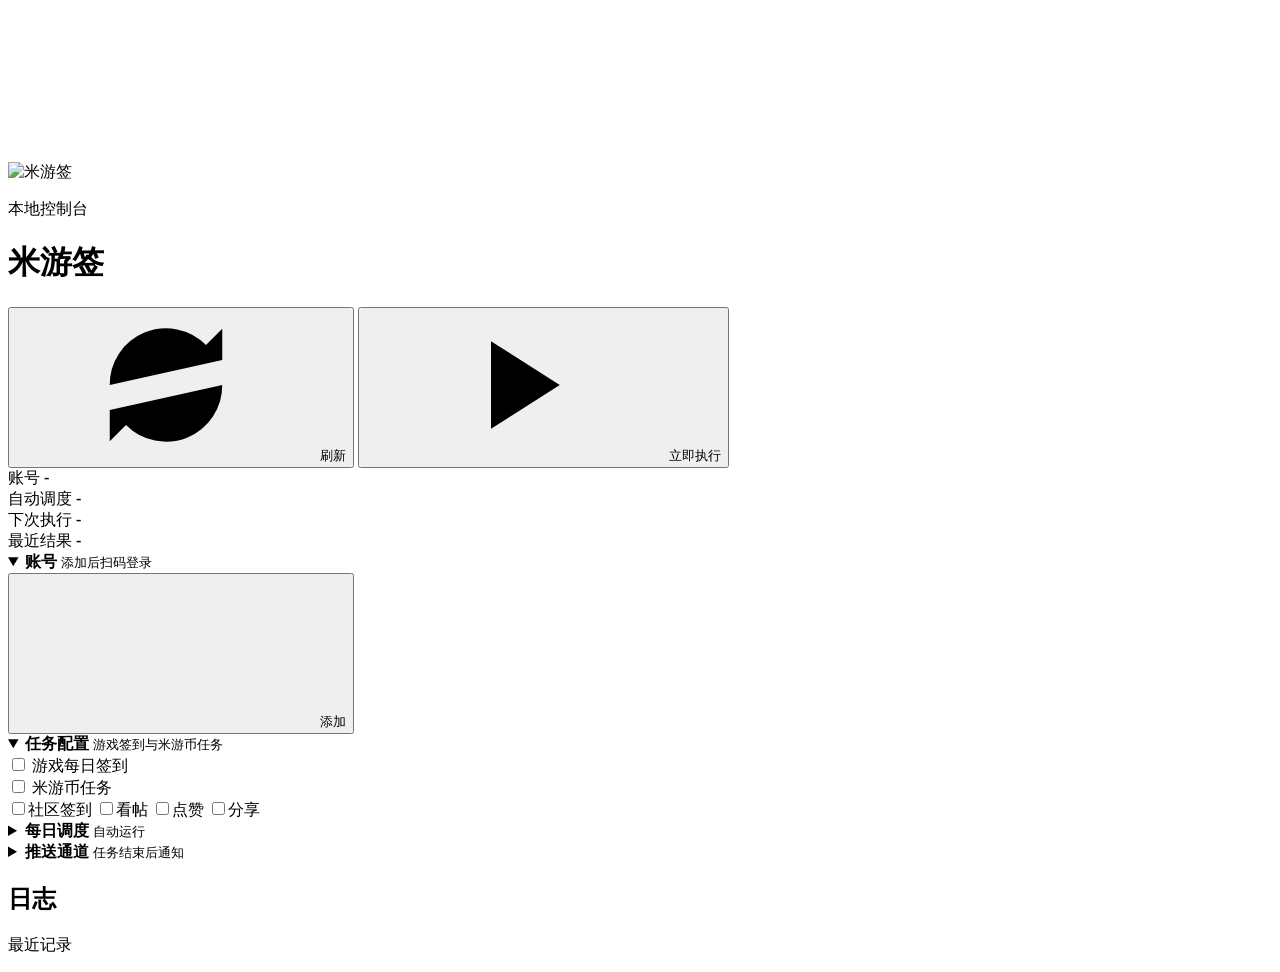
==== miyouqian/webui/index.html @ 05e3c48b "首次项目提交，更新项目相关文档 Co-authored-by: Copilot <copilot@github.com>" ====
<!doctype html>
<html lang="zh-CN">
  <head>
    <meta charset="utf-8" />
    <meta name="viewport" content="width=device-width, initial-scale=1" />
    <title>米游签</title>
    <link rel="icon" href="/assets/myq_logo_clip.png" />
    <link rel="stylesheet" href="/app.css" />
  </head>
  <body>
    <svg aria-hidden="true" class="icon-sprite">
      <symbol id="i-play" viewBox="0 0 24 24">
        <path d="M8 5v14l11-7z"></path>
      </symbol>
      <symbol id="i-save" viewBox="0 0 24 24">
        <path d="M19 21H5a2 2 0 0 1-2-2V5a2 2 0 0 1 2-2h11l5 5v11a2 2 0 0 1-2 2Z"></path>
        <path d="M17 21v-8H7v8M7 3v5h8"></path>
      </symbol>
      <symbol id="i-refresh" viewBox="0 0 24 24">
        <path d="M21 12a9 9 0 0 1-15.4 6.4L3 16"></path>
        <path d="M3 21v-5h5M3 12A9 9 0 0 1 18.4 5.6L21 8"></path>
        <path d="M21 3v5h-5"></path>
      </symbol>
      <symbol id="i-plus" viewBox="0 0 24 24">
        <path d="M12 5v14M5 12h14"></path>
      </symbol>
      <symbol id="i-trash" viewBox="0 0 24 24">
        <path d="M3 6h18M8 6V4h8v2M6 6l1 15h10l1-15"></path>
      </symbol>
      <symbol id="i-qr" viewBox="0 0 24 24">
        <path d="M4 4h6v6H4zM14 4h6v6h-6zM4 14h6v6H4z"></path>
        <path d="M14 14h2v2h-2zM18 14h2v4h-2zM14 18h4v2h-4z"></path>
      </symbol>
      <symbol id="i-edit" viewBox="0 0 24 24">
        <path d="M12 20h9"></path>
        <path d="M16.5 3.5a2.1 2.1 0 0 1 3 3L7 19l-4 1 1-4Z"></path>
      </symbol>
      <symbol id="i-x" viewBox="0 0 24 24">
        <path d="M18 6 6 18M6 6l12 12"></path>
      </symbol>
    </svg>

    <main class="shell">
      <header class="topbar">
        <div class="brand">
          <span class="brand-mark">
            <img src="/assets/myq_logo_clip.png" alt="米游签" />
          </span>
          <div class="brand-copy">
            <p class="eyebrow">本地控制台</p>
            <h1>米游签</h1>
          </div>
        </div>
        <div class="actions">
          <button class="ghost" id="refreshBtn" type="button" title="刷新">
            <svg><use href="#i-refresh"></use></svg>
            <span>刷新</span>
          </button>
          <button class="primary" id="runBtn" type="button" title="立即执行">
            <svg><use href="#i-play"></use></svg>
            <span>立即执行</span>
          </button>
        </div>
      </header>

      <section class="status-grid" aria-label="运行状态">
        <div class="metric">
          <span>账号</span>
          <strong id="accountMetric">-</strong>
        </div>
        <div class="metric">
          <span>自动调度</span>
          <strong id="scheduleMetric">-</strong>
        </div>
        <div class="metric">
          <span>下次执行</span>
          <strong id="nextRun">-</strong>
        </div>
        <div class="metric">
          <span>最近结果</span>
          <strong id="lastResult">-</strong>
        </div>
      </section>

      <section class="app-layout">
        <div class="config-column">
          <details class="panel" open>
            <summary>
              <span>
                <strong>账号</strong>
                <small>添加后扫码登录</small>
              </span>
              <span class="disclosure" aria-hidden="true"></span>
            </summary>
            <div class="section-toolbar">
              <button class="ghost" id="addAccountBtn" type="button" title="添加账号">
                <svg><use href="#i-plus"></use></svg>
                <span>添加</span>
              </button>
            </div>
            <div id="accounts"></div>
          </details>

          <details class="panel" open>
            <summary>
              <span>
                <strong>任务配置</strong>
                <small>游戏签到与米游币任务</small>
              </span>
              <span class="disclosure" aria-hidden="true"></span>
            </summary>
            <div class="task-group" id="gameTaskGroup">
              <label class="check-row task-switch">
                <input id="gameCheckin" type="checkbox" data-autosave />
                <span>游戏每日签到</span>
              </label>
              <div class="chips" id="gameChips"></div>
            </div>
            <div class="task-group" id="bbsTaskGroup">
              <label class="check-row task-switch">
                <input id="bbsTasks" type="checkbox" data-autosave />
                <span>米游币任务</span>
              </label>
              <div class="form-grid two compact" id="bbsTaskOptions">
                <label class="check-row"><input id="bbsCheckin" type="checkbox" data-autosave /><span>社区签到</span></label>
                <label class="check-row"><input id="bbsRead" type="checkbox" data-autosave /><span>看帖</span></label>
                <label class="check-row"><input id="bbsLike" type="checkbox" data-autosave /><span>点赞</span></label>
                <label class="check-row"><input id="bbsShare" type="checkbox" data-autosave /><span>分享</span></label>
              </div>
            </div>
          </details>

          <details class="panel">
            <summary>
              <span>
                <strong>每日调度</strong>
                <small>自动运行</small>
              </span>
              <span class="disclosure" aria-hidden="true"></span>
            </summary>
            <label class="check-row">
              <input id="scheduleEnable" type="checkbox" data-autosave />
              <span>启用每日自动执行</span>
            </label>
            <div class="form-grid two">
              <label>
                <span>执行时间</span>
                <input id="scheduleTime" type="time" data-autosave />
              </label>
              <label>
                <span>随机波动分钟</span>
                <input id="scheduleJitter" type="number" min="0" max="720" step="1" data-autosave />
              </label>
            </div>
            <label class="check-row">
              <input id="runOnStart" type="checkbox" data-autosave />
              <span>启动后执行一次</span>
            </label>
          </details>

          <details class="panel">
            <summary>
              <span>
                <strong>推送通道</strong>
                <small>任务结束后通知</small>
              </span>
              <span class="disclosure" aria-hidden="true"></span>
            </summary>
            <label class="check-row">
              <input id="pushErrorOnly" type="checkbox" data-autosave />
              <span>仅失败时推送</span>
            </label>
            <div class="push-channel-list" id="pushChannels"></div>
          </details>

        </div>

        <aside class="side-column">
          <article class="panel log-panel">
            <div class="panel-head">
              <div>
                <h2>日志</h2>
                <p>最近记录</p>
              </div>
            </div>
            <pre id="logs" class="logs"></pre>
          </article>
        </aside>
      </section>
    </main>

    <div class="toast" id="toast" role="status" aria-live="polite"></div>
    <script src="/app.js"></script>
  </body>
</html>
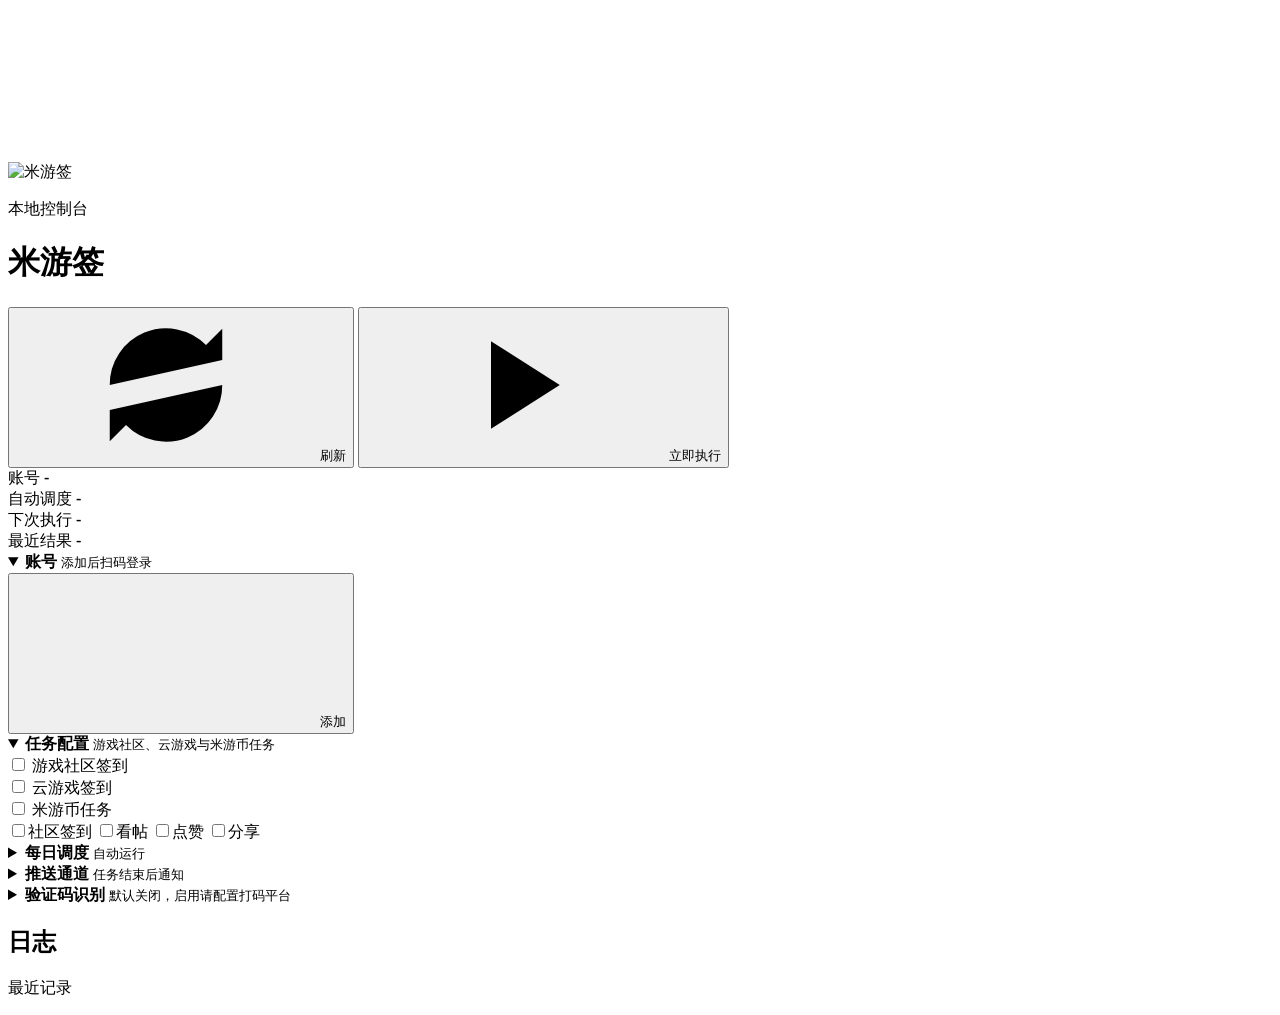
==== commit e8b781ff: "新增云游戏签到！！！" ====
--- a/miyouqian/webui/index.html
+++ b/miyouqian/webui/index.html
@@ -31,6 +31,9 @@
         <path d="M4 4h6v6H4zM14 4h6v6h-6zM4 14h6v6H4z"></path>
         <path d="M14 14h2v2h-2zM18 14h2v4h-2zM14 18h4v2h-4z"></path>
       </symbol>
+      <symbol id="i-cloud" viewBox="0 0 24 24">
+        <path d="M17.5 19H8a5 5 0 1 1 1.1-9.9A6.5 6.5 0 0 1 21 12.8 3.6 3.6 0 0 1 17.5 19Z"></path>
+      </symbol>
       <symbol id="i-edit" viewBox="0 0 24 24">
         <path d="M12 20h9"></path>
         <path d="M16.5 3.5a2.1 2.1 0 0 1 3 3L7 19l-4 1 1-4Z"></path>
@@ -105,16 +108,23 @@
             <summary>
               <span>
                 <strong>任务配置</strong>
-                <small>游戏签到与米游币任务</small>
+                <small>游戏社区、云游戏与米游币任务</small>
               </span>
               <span class="disclosure" aria-hidden="true"></span>
             </summary>
             <div class="task-group" id="gameTaskGroup">
               <label class="check-row task-switch">
                 <input id="gameCheckin" type="checkbox" data-autosave />
-                <span>游戏每日签到</span>
+                <span>游戏社区签到</span>
               </label>
               <div class="chips" id="gameChips"></div>
+            </div>
+            <div class="task-group" id="cloudGameTaskGroup">
+              <label class="check-row task-switch">
+                <input id="cloudGameCheckin" type="checkbox" data-autosave />
+                <span>云游戏签到</span>
+              </label>
+              <div class="chips" id="cloudGameChips"></div>
             </div>
             <div class="task-group" id="bbsTaskGroup">
               <label class="check-row task-switch">
@@ -173,6 +183,23 @@
             <div class="push-channel-list" id="pushChannels"></div>
           </details>
 
+          <details class="panel">
+            <summary>
+              <span>
+                <strong>验证码识别</strong>
+                <small>默认关闭，启用请配置打码平台</small>
+              </span>
+              <span class="disclosure" aria-hidden="true"></span>
+            </summary>
+            <div class="form-grid compact">
+              <label>
+                <span>重试次数</span>
+                <input id="captchaMaxRetries" type="number" min="1" max="10" step="1" data-autosave />
+              </label>
+            </div>
+            <div class="push-channel-list" id="captchaChannels"></div>
+          </details>
+
         </div>
 
         <aside class="side-column">
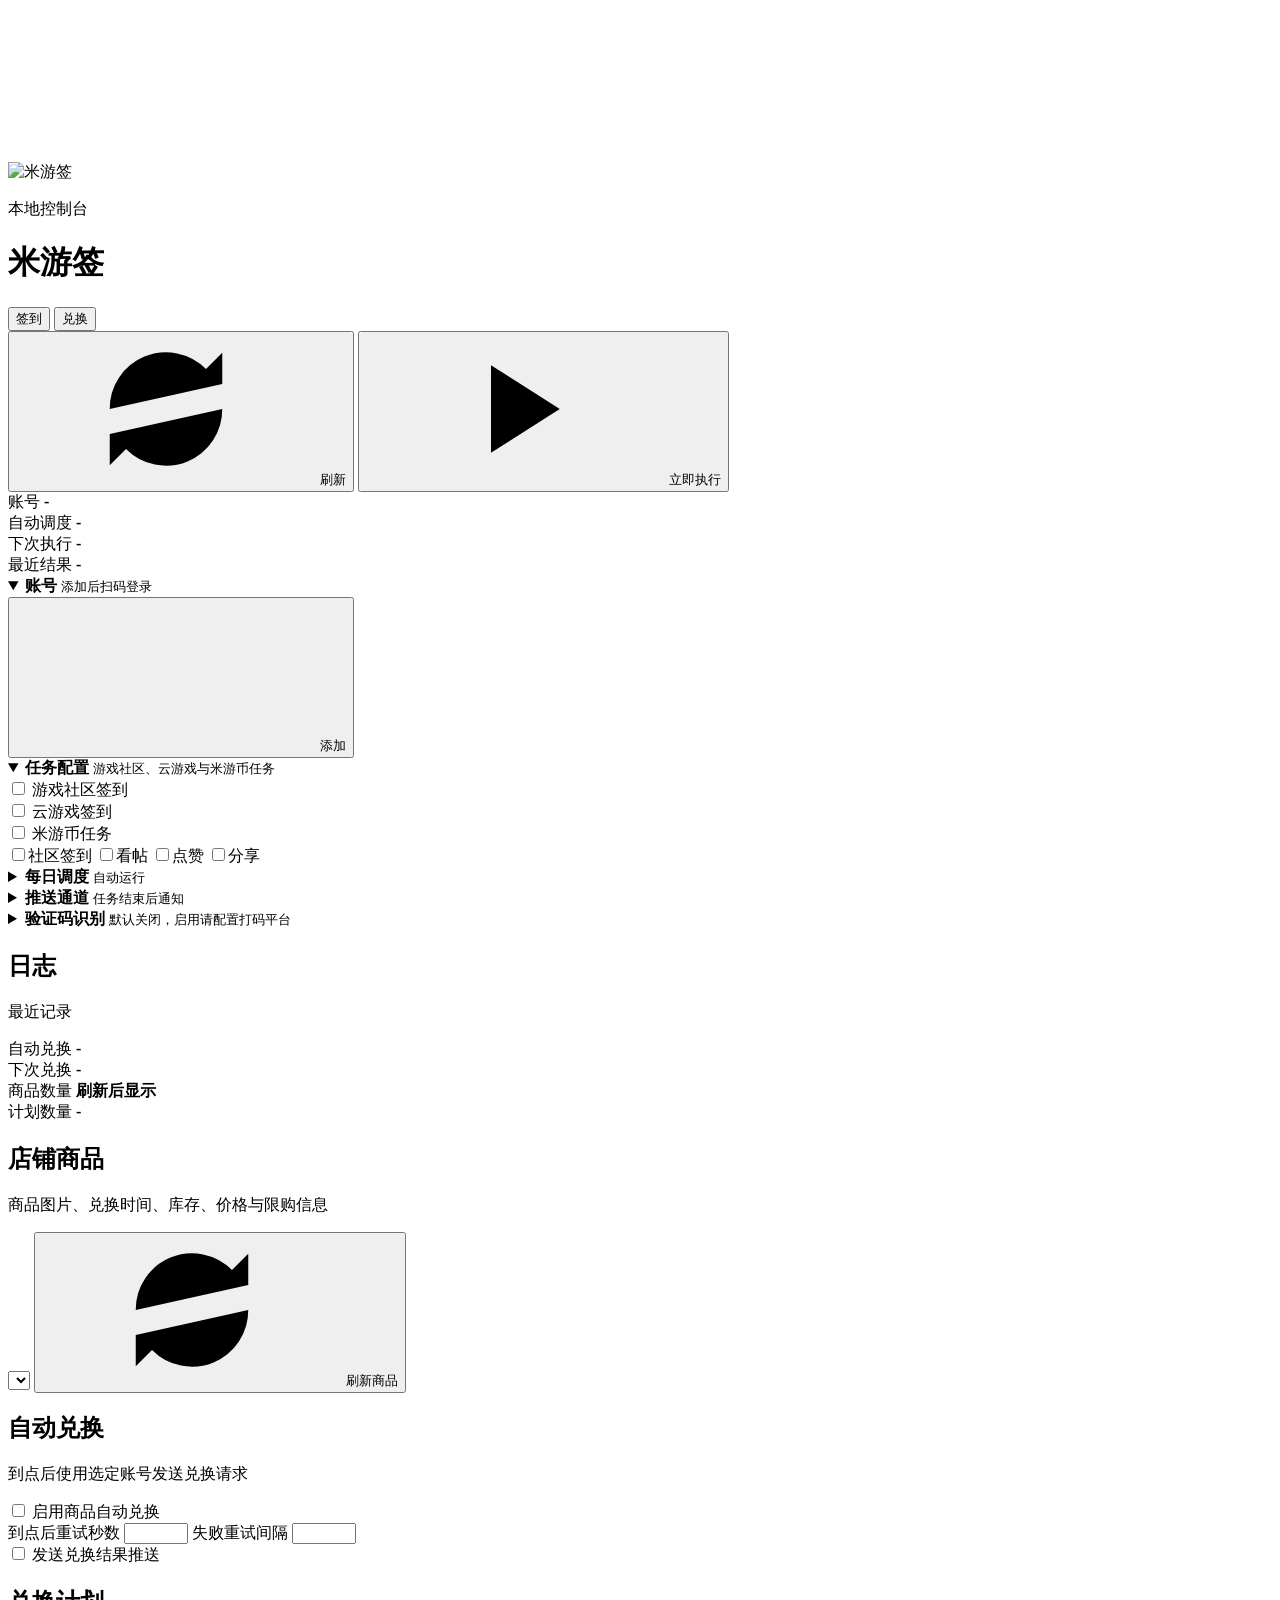
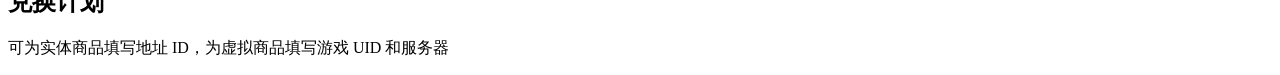
==== commit 6bd781a8: "新增商品兑换结果推送功能，更新相关配置和模板" ====
--- a/miyouqian/webui/index.html
+++ b/miyouqian/webui/index.html
@@ -54,7 +54,11 @@
             <h1>米游签</h1>
           </div>
         </div>
-        <div class="actions">
+        <div class="view-switch" role="tablist" aria-label="界面切换">
+          <button class="ghost is-active" data-view="dashboard" type="button" title="签到控制台">签到</button>
+          <button class="ghost" data-view="shop" type="button" title="店铺商品兑换">兑换</button>
+        </div>
+        <div class="actions" data-view-actions="dashboard">
           <button class="ghost" id="refreshBtn" type="button" title="刷新">
             <svg><use href="#i-refresh"></use></svg>
             <span>刷新</span>
@@ -66,26 +70,27 @@
         </div>
       </header>
 
-      <section class="status-grid" aria-label="运行状态">
-        <div class="metric">
-          <span>账号</span>
-          <strong id="accountMetric">-</strong>
-        </div>
-        <div class="metric">
-          <span>自动调度</span>
-          <strong id="scheduleMetric">-</strong>
-        </div>
-        <div class="metric">
-          <span>下次执行</span>
-          <strong id="nextRun">-</strong>
-        </div>
-        <div class="metric">
-          <span>最近结果</span>
-          <strong id="lastResult">-</strong>
-        </div>
-      </section>
-
-      <section class="app-layout">
+      <section class="view-panel" data-view-panel="dashboard">
+        <section class="status-grid" aria-label="运行状态">
+          <div class="metric">
+            <span>账号</span>
+            <strong id="accountMetric">-</strong>
+          </div>
+          <div class="metric">
+            <span>自动调度</span>
+            <strong id="scheduleMetric">-</strong>
+          </div>
+          <div class="metric">
+            <span>下次执行</span>
+            <strong id="nextRun">-</strong>
+          </div>
+          <div class="metric">
+            <span>最近结果</span>
+            <strong id="lastResult">-</strong>
+          </div>
+        </section>
+
+        <section class="app-layout">
         <div class="config-column">
           <details class="panel" open>
             <summary>
@@ -214,6 +219,88 @@
           </article>
         </aside>
       </section>
+      </section>
+
+      <section class="view-panel is-hidden" data-view-panel="shop">
+        <section class="status-grid shop-status" aria-label="商品兑换状态">
+          <div class="metric">
+            <span>自动兑换</span>
+            <strong id="shopScheduleMetric">-</strong>
+          </div>
+          <div class="metric">
+            <span>下次兑换</span>
+            <strong id="shopNextRun">-</strong>
+          </div>
+          <div class="metric">
+            <span>商品数量</span>
+            <strong id="shopGoodsMetric">刷新后显示</strong>
+          </div>
+          <div class="metric">
+            <span>计划数量</span>
+            <strong id="shopPlansMetric">-</strong>
+          </div>
+        </section>
+
+        <section class="shop-layout">
+          <div class="shop-main">
+            <article class="panel">
+              <div class="panel-head shop-head">
+                <div>
+                  <h2>店铺商品</h2>
+                  <p>商品图片、兑换时间、库存、价格与限购信息</p>
+                </div>
+                <div class="shop-tools">
+                  <select id="shopGameFilter" aria-label="商品分区"></select>
+                  <button class="ghost" id="shopRefreshBtn" type="button" title="刷新商品">
+                    <svg><use href="#i-refresh"></use></svg>
+                    <span>刷新商品</span>
+                  </button>
+                </div>
+              </div>
+              <div id="shopGoods" class="shop-goods"></div>
+            </article>
+          </div>
+
+          <aside class="shop-side">
+            <article class="panel">
+              <div class="panel-head">
+                <div>
+                  <h2>自动兑换</h2>
+                  <p>到点后使用选定账号发送兑换请求</p>
+                </div>
+              </div>
+              <label class="check-row">
+                <input id="shopEnable" type="checkbox" data-autosave />
+                <span>启用商品自动兑换</span>
+              </label>
+              <div class="form-grid two compact">
+                <label>
+                  <span>到点后重试秒数</span>
+                  <input id="shopRetrySeconds" type="number" min="0" max="30" step="0.5" data-autosave />
+                </label>
+                <label>
+                  <span>失败重试间隔</span>
+                  <input id="shopRetryInterval" type="number" min="0.05" max="5" step="0.05" data-autosave />
+                </label>
+              </div>
+              <label class="check-row">
+                <input id="shopPush" type="checkbox" data-autosave />
+                <span>发送兑换结果推送</span>
+              </label>
+            </article>
+
+            <article class="panel">
+              <div class="panel-head">
+                <div>
+                  <h2>兑换计划</h2>
+                  <p>可为实体商品填写地址 ID，为虚拟商品填写游戏 UID 和服务器</p>
+                </div>
+              </div>
+              <div id="shopPlans" class="shop-plans"></div>
+            </article>
+          </aside>
+        </section>
+      </section>
     </main>
 
     <div class="toast" id="toast" role="status" aria-live="polite"></div>
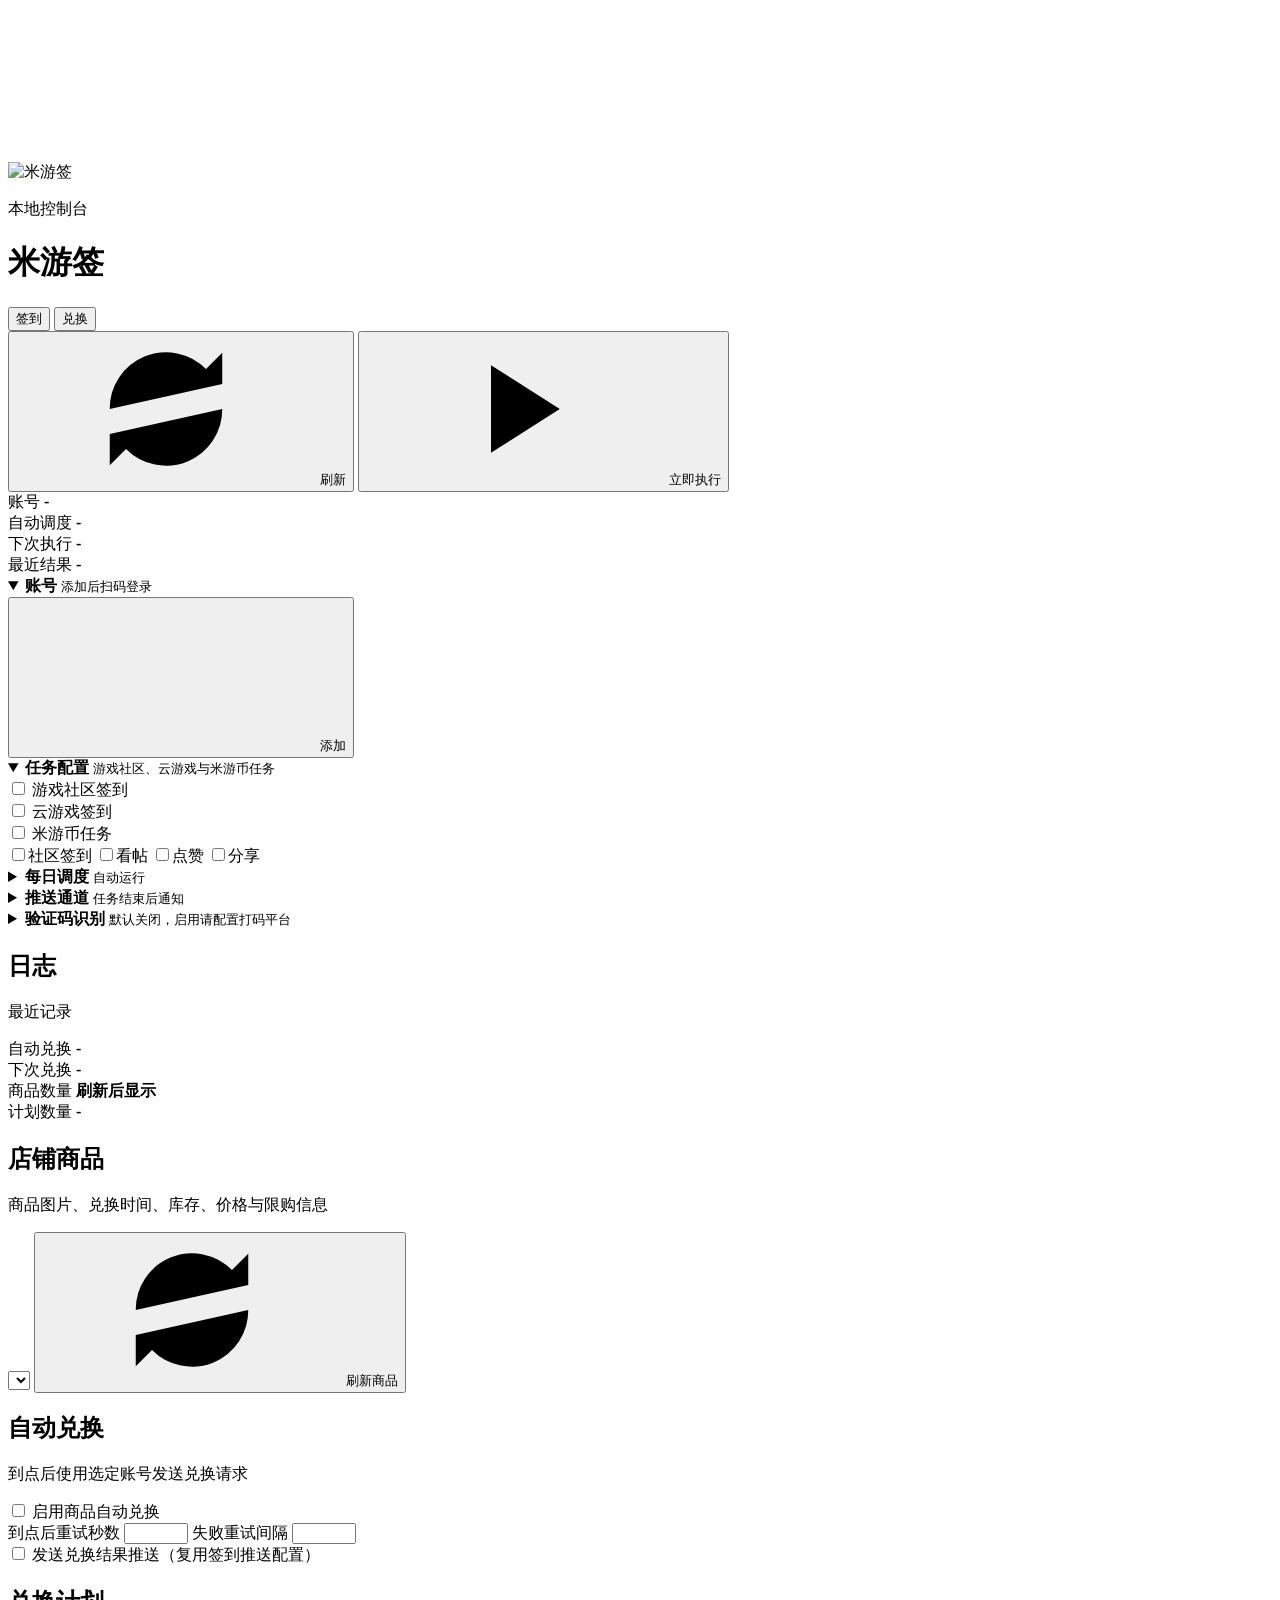
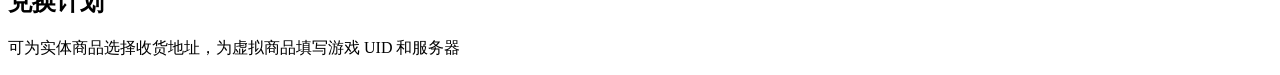
==== commit 62aa8773: "新增收货地址选择，修复推送bug" ====
--- a/miyouqian/webui/index.html
+++ b/miyouqian/webui/index.html
@@ -13,7 +13,9 @@
         <path d="M8 5v14l11-7z"></path>
       </symbol>
       <symbol id="i-save" viewBox="0 0 24 24">
-        <path d="M19 21H5a2 2 0 0 1-2-2V5a2 2 0 0 1 2-2h11l5 5v11a2 2 0 0 1-2 2Z"></path>
+        <path
+          d="M19 21H5a2 2 0 0 1-2-2V5a2 2 0 0 1 2-2h11l5 5v11a2 2 0 0 1-2 2Z"
+        ></path>
         <path d="M17 21v-8H7v8M7 3v5h8"></path>
       </symbol>
       <symbol id="i-refresh" viewBox="0 0 24 24">
@@ -32,7 +34,9 @@
         <path d="M14 14h2v2h-2zM18 14h2v4h-2zM14 18h4v2h-4z"></path>
       </symbol>
       <symbol id="i-cloud" viewBox="0 0 24 24">
-        <path d="M17.5 19H8a5 5 0 1 1 1.1-9.9A6.5 6.5 0 0 1 21 12.8 3.6 3.6 0 0 1 17.5 19Z"></path>
+        <path
+          d="M17.5 19H8a5 5 0 1 1 1.1-9.9A6.5 6.5 0 0 1 21 12.8 3.6 3.6 0 0 1 17.5 19Z"
+        ></path>
       </symbol>
       <symbol id="i-edit" viewBox="0 0 24 24">
         <path d="M12 20h9"></path>
@@ -55,8 +59,22 @@
           </div>
         </div>
         <div class="view-switch" role="tablist" aria-label="界面切换">
-          <button class="ghost is-active" data-view="dashboard" type="button" title="签到控制台">签到</button>
-          <button class="ghost" data-view="shop" type="button" title="店铺商品兑换">兑换</button>
+          <button
+            class="ghost is-active"
+            data-view="dashboard"
+            type="button"
+            title="签到控制台"
+          >
+            签到
+          </button>
+          <button
+            class="ghost"
+            data-view="shop"
+            type="button"
+            title="店铺商品兑换"
+          >
+            兑换
+          </button>
         </div>
         <div class="actions" data-view-actions="dashboard">
           <button class="ghost" id="refreshBtn" type="button" title="刷新">
@@ -91,134 +109,181 @@
         </section>
 
         <section class="app-layout">
-        <div class="config-column">
-          <details class="panel" open>
-            <summary>
-              <span>
-                <strong>账号</strong>
-                <small>添加后扫码登录</small>
-              </span>
-              <span class="disclosure" aria-hidden="true"></span>
-            </summary>
-            <div class="section-toolbar">
-              <button class="ghost" id="addAccountBtn" type="button" title="添加账号">
-                <svg><use href="#i-plus"></use></svg>
-                <span>添加</span>
-              </button>
-            </div>
-            <div id="accounts"></div>
-          </details>
-
-          <details class="panel" open>
-            <summary>
-              <span>
-                <strong>任务配置</strong>
-                <small>游戏社区、云游戏与米游币任务</small>
-              </span>
-              <span class="disclosure" aria-hidden="true"></span>
-            </summary>
-            <div class="task-group" id="gameTaskGroup">
-              <label class="check-row task-switch">
-                <input id="gameCheckin" type="checkbox" data-autosave />
-                <span>游戏社区签到</span>
-              </label>
-              <div class="chips" id="gameChips"></div>
-            </div>
-            <div class="task-group" id="cloudGameTaskGroup">
-              <label class="check-row task-switch">
-                <input id="cloudGameCheckin" type="checkbox" data-autosave />
-                <span>云游戏签到</span>
-              </label>
-              <div class="chips" id="cloudGameChips"></div>
-            </div>
-            <div class="task-group" id="bbsTaskGroup">
-              <label class="check-row task-switch">
-                <input id="bbsTasks" type="checkbox" data-autosave />
-                <span>米游币任务</span>
-              </label>
-              <div class="form-grid two compact" id="bbsTaskOptions">
-                <label class="check-row"><input id="bbsCheckin" type="checkbox" data-autosave /><span>社区签到</span></label>
-                <label class="check-row"><input id="bbsRead" type="checkbox" data-autosave /><span>看帖</span></label>
-                <label class="check-row"><input id="bbsLike" type="checkbox" data-autosave /><span>点赞</span></label>
-                <label class="check-row"><input id="bbsShare" type="checkbox" data-autosave /><span>分享</span></label>
-              </div>
-            </div>
-          </details>
-
-          <details class="panel">
-            <summary>
-              <span>
-                <strong>每日调度</strong>
-                <small>自动运行</small>
-              </span>
-              <span class="disclosure" aria-hidden="true"></span>
-            </summary>
-            <label class="check-row">
-              <input id="scheduleEnable" type="checkbox" data-autosave />
-              <span>启用每日自动执行</span>
-            </label>
-            <div class="form-grid two">
-              <label>
-                <span>执行时间</span>
-                <input id="scheduleTime" type="time" data-autosave />
-              </label>
-              <label>
-                <span>随机波动分钟</span>
-                <input id="scheduleJitter" type="number" min="0" max="720" step="1" data-autosave />
-              </label>
-            </div>
-            <label class="check-row">
-              <input id="runOnStart" type="checkbox" data-autosave />
-              <span>启动后执行一次</span>
-            </label>
-          </details>
-
-          <details class="panel">
-            <summary>
-              <span>
-                <strong>推送通道</strong>
-                <small>任务结束后通知</small>
-              </span>
-              <span class="disclosure" aria-hidden="true"></span>
-            </summary>
-            <label class="check-row">
-              <input id="pushErrorOnly" type="checkbox" data-autosave />
-              <span>仅失败时推送</span>
-            </label>
-            <div class="push-channel-list" id="pushChannels"></div>
-          </details>
-
-          <details class="panel">
-            <summary>
-              <span>
-                <strong>验证码识别</strong>
-                <small>默认关闭，启用请配置打码平台</small>
-              </span>
-              <span class="disclosure" aria-hidden="true"></span>
-            </summary>
-            <div class="form-grid compact">
-              <label>
-                <span>重试次数</span>
-                <input id="captchaMaxRetries" type="number" min="1" max="10" step="1" data-autosave />
-              </label>
-            </div>
-            <div class="push-channel-list" id="captchaChannels"></div>
-          </details>
-
-        </div>
-
-        <aside class="side-column">
-          <article class="panel log-panel">
-            <div class="panel-head">
-              <div>
-                <h2>日志</h2>
-                <p>最近记录</p>
-              </div>
-            </div>
-            <pre id="logs" class="logs"></pre>
-          </article>
-        </aside>
-      </section>
+          <div class="config-column">
+            <details class="panel" open>
+              <summary>
+                <span>
+                  <strong>账号</strong>
+                  <small>添加后扫码登录</small>
+                </span>
+                <span class="disclosure" aria-hidden="true"></span>
+              </summary>
+              <div class="section-toolbar">
+                <button
+                  class="ghost"
+                  id="addAccountBtn"
+                  type="button"
+                  title="添加账号"
+                >
+                  <svg><use href="#i-plus"></use></svg>
+                  <span>添加</span>
+                </button>
+              </div>
+              <div id="accounts"></div>
+            </details>
+
+            <details class="panel" open>
+              <summary>
+                <span>
+                  <strong>任务配置</strong>
+                  <small>游戏社区、云游戏与米游币任务</small>
+                </span>
+                <span class="disclosure" aria-hidden="true"></span>
+              </summary>
+              <div class="task-group" id="gameTaskGroup">
+                <label class="check-row task-switch">
+                  <input id="gameCheckin" type="checkbox" data-autosave />
+                  <span>游戏社区签到</span>
+                </label>
+                <div class="chips" id="gameChips"></div>
+              </div>
+              <div class="task-group" id="cloudGameTaskGroup">
+                <label class="check-row task-switch">
+                  <input id="cloudGameCheckin" type="checkbox" data-autosave />
+                  <span>云游戏签到</span>
+                </label>
+                <div class="chips" id="cloudGameChips"></div>
+              </div>
+              <div class="task-group" id="bbsTaskGroup">
+                <label class="check-row task-switch">
+                  <input id="bbsTasks" type="checkbox" data-autosave />
+                  <span>米游币任务</span>
+                </label>
+                <div class="form-grid two compact" id="bbsTaskOptions">
+                  <label class="check-row"
+                    ><input
+                      id="bbsCheckin"
+                      type="checkbox"
+                      data-autosave
+                    /><span>社区签到</span></label
+                  >
+                  <label class="check-row"
+                    ><input id="bbsRead" type="checkbox" data-autosave /><span
+                      >看帖</span
+                    ></label
+                  >
+                  <label class="check-row"
+                    ><input id="bbsLike" type="checkbox" data-autosave /><span
+                      >点赞</span
+                    ></label
+                  >
+                  <label class="check-row"
+                    ><input id="bbsShare" type="checkbox" data-autosave /><span
+                      >分享</span
+                    ></label
+                  >
+                </div>
+              </div>
+            </details>
+
+            <details class="panel">
+              <summary>
+                <span>
+                  <strong>每日调度</strong>
+                  <small>自动运行</small>
+                </span>
+                <span class="disclosure" aria-hidden="true"></span>
+              </summary>
+              <label class="check-row">
+                <input id="scheduleEnable" type="checkbox" data-autosave />
+                <span>启用每日自动执行</span>
+              </label>
+              <div class="form-grid two">
+                <label>
+                  <span>执行时间</span>
+                  <input id="scheduleTime" type="time" data-autosave />
+                </label>
+                <label>
+                  <span>随机波动分钟</span>
+                  <input
+                    id="scheduleJitter"
+                    type="number"
+                    min="0"
+                    max="720"
+                    step="1"
+                    data-autosave
+                  />
+                </label>
+              </div>
+              <label class="check-row">
+                <input id="runOnStart" type="checkbox" data-autosave />
+                <span>启动后执行一次</span>
+              </label>
+            </details>
+
+            <details class="panel">
+              <summary>
+                <span>
+                  <strong>推送通道</strong>
+                  <small>任务结束后通知</small>
+                </span>
+                <span class="disclosure" aria-hidden="true"></span>
+              </summary>
+              <div class="section-toolbar">
+                <button
+                  class="ghost"
+                  id="pushTestBtn"
+                  type="button"
+                  title="测试所有启用的推送渠道"
+                >
+                  <svg><use href="#i-play"></use></svg>
+                  <span>测试推送</span>
+                </button>
+              </div>
+              <label class="check-row">
+                <input id="pushErrorOnly" type="checkbox" data-autosave />
+                <span>仅失败时推送</span>
+              </label>
+              <div class="push-channel-list" id="pushChannels"></div>
+            </details>
+
+            <details class="panel">
+              <summary>
+                <span>
+                  <strong>验证码识别</strong>
+                  <small>默认关闭，启用请配置打码平台</small>
+                </span>
+                <span class="disclosure" aria-hidden="true"></span>
+              </summary>
+              <div class="form-grid compact">
+                <label>
+                  <span>重试次数</span>
+                  <input
+                    id="captchaMaxRetries"
+                    type="number"
+                    min="1"
+                    max="10"
+                    step="1"
+                    data-autosave
+                  />
+                </label>
+              </div>
+              <div class="push-channel-list" id="captchaChannels"></div>
+            </details>
+          </div>
+
+          <aside class="side-column">
+            <article class="panel log-panel">
+              <div class="panel-head">
+                <div>
+                  <h2>日志</h2>
+                  <p>最近记录</p>
+                </div>
+              </div>
+              <pre id="logs" class="logs"></pre>
+            </article>
+          </aside>
+        </section>
       </section>
 
       <section class="view-panel is-hidden" data-view-panel="shop">
@@ -251,7 +316,12 @@
                 </div>
                 <div class="shop-tools">
                   <select id="shopGameFilter" aria-label="商品分区"></select>
-                  <button class="ghost" id="shopRefreshBtn" type="button" title="刷新商品">
+                  <button
+                    class="ghost"
+                    id="shopRefreshBtn"
+                    type="button"
+                    title="刷新商品"
+                  >
                     <svg><use href="#i-refresh"></use></svg>
                     <span>刷新商品</span>
                   </button>
@@ -276,16 +346,30 @@
               <div class="form-grid two compact">
                 <label>
                   <span>到点后重试秒数</span>
-                  <input id="shopRetrySeconds" type="number" min="0" max="30" step="0.5" data-autosave />
+                  <input
+                    id="shopRetrySeconds"
+                    type="number"
+                    min="0"
+                    max="30"
+                    step="0.5"
+                    data-autosave
+                  />
                 </label>
                 <label>
                   <span>失败重试间隔</span>
-                  <input id="shopRetryInterval" type="number" min="0.05" max="5" step="0.05" data-autosave />
-                </label>
-              </div>
-              <label class="check-row">
+                  <input
+                    id="shopRetryInterval"
+                    type="number"
+                    min="0.05"
+                    max="5"
+                    step="0.05"
+                    data-autosave
+                  />
+                </label>
+              </div>
+              <label class="check-row" style="margin-top: 12px">
                 <input id="shopPush" type="checkbox" data-autosave />
-                <span>发送兑换结果推送</span>
+                <span>发送兑换结果推送（复用签到推送配置）</span>
               </label>
             </article>
 
@@ -293,7 +377,9 @@
               <div class="panel-head">
                 <div>
                   <h2>兑换计划</h2>
-                  <p>可为实体商品填写地址 ID，为虚拟商品填写游戏 UID 和服务器</p>
+                  <p>
+                    可为实体商品选择收货地址，为虚拟商品填写游戏 UID 和服务器
+                  </p>
                 </div>
               </div>
               <div id="shopPlans" class="shop-plans"></div>
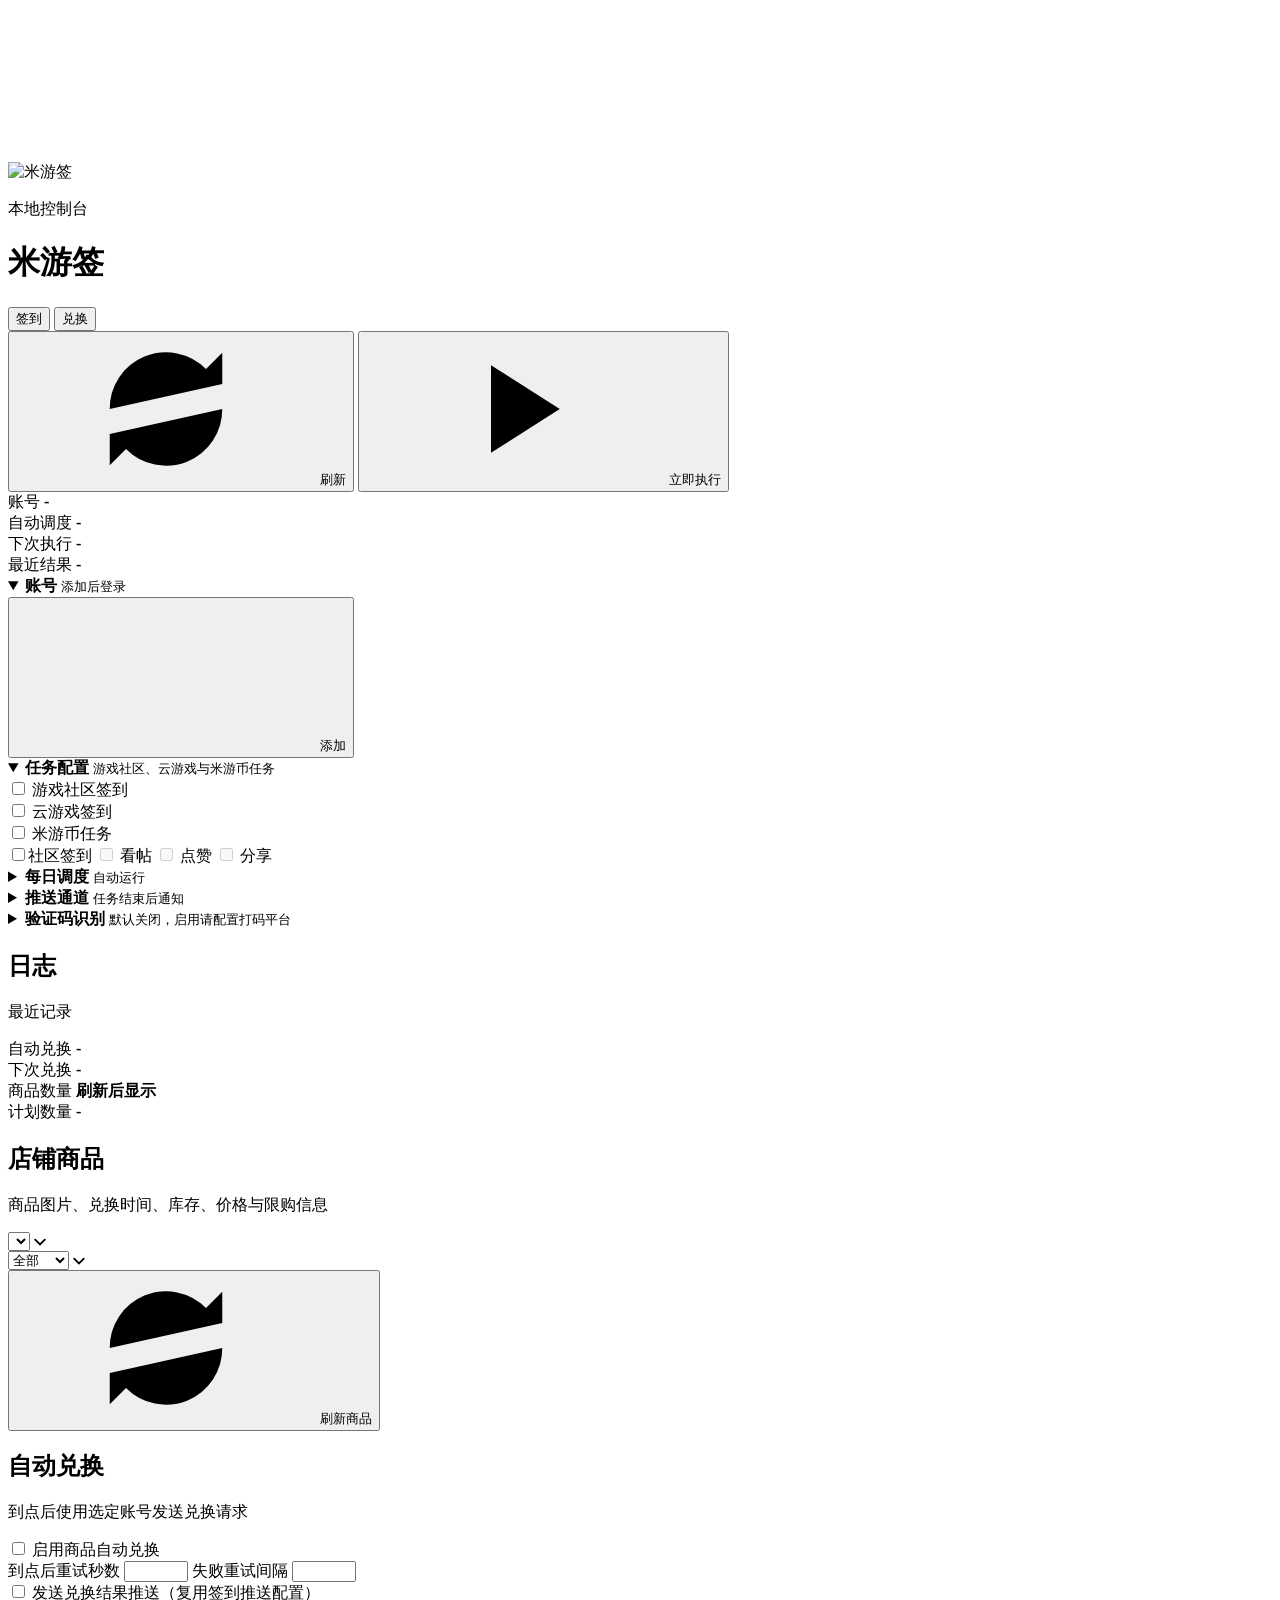
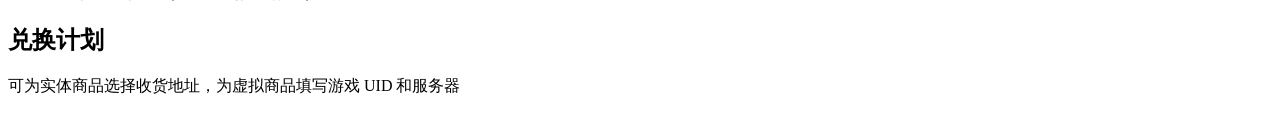
==== commit 8959f253: "fix bug" ====
--- a/miyouqian/webui/index.html
+++ b/miyouqian/webui/index.html
@@ -9,6 +9,9 @@
   </head>
   <body>
     <svg aria-hidden="true" class="icon-sprite">
+      <symbol id="arrow-down" viewBox="0 0 10 6">
+        <path d="M1 1l4 4 4-4" stroke="currentColor" stroke-width="1.5" fill="none" stroke-linecap="round"/>
+      </symbol>
       <symbol id="i-play" viewBox="0 0 24 24">
         <path d="M8 5v14l11-7z"></path>
       </symbol>
@@ -32,6 +35,10 @@
       <symbol id="i-qr" viewBox="0 0 24 24">
         <path d="M4 4h6v6H4zM14 4h6v6h-6zM4 14h6v6H4z"></path>
         <path d="M14 14h2v2h-2zM18 14h2v4h-2zM14 18h4v2h-4z"></path>
+      </symbol>
+      <symbol id="i-phone" viewBox="0 0 24 24">
+        <path d="M8 2h8a2 2 0 0 1 2 2v16a2 2 0 0 1-2 2H8a2 2 0 0 1-2-2V4a2 2 0 0 1 2-2Z"></path>
+        <path d="M11 18h2"></path>
       </symbol>
       <symbol id="i-cloud" viewBox="0 0 24 24">
         <path
@@ -114,7 +121,7 @@
               <summary>
                 <span>
                   <strong>账号</strong>
-                  <small>添加后扫码登录</small>
+                  <small>添加后登录</small>
                 </span>
                 <span class="disclosure" aria-hidden="true"></span>
               </summary>
@@ -167,21 +174,27 @@
                       data-autosave
                     /><span>社区签到</span></label
                   >
-                  <label class="check-row"
-                    ><input id="bbsRead" type="checkbox" data-autosave /><span
-                      >看帖</span
-                    ></label
+                  <label
+                    class="check-row disabled"
+                    title="米游社改版，社区互动已无法获取米游币，待新获取方式更新~"
                   >
-                  <label class="check-row"
-                    ><input id="bbsLike" type="checkbox" data-autosave /><span
-                      >点赞</span
-                    ></label
+                    <input id="bbsRead" type="checkbox" data-autosave disabled />
+                    <span>看帖</span>
+                  </label>
+                  <label
+                    class="check-row disabled"
+                    title="米游社改版，社区互动已无法获取米游币，待新获取方式更新~"
                   >
-                  <label class="check-row"
-                    ><input id="bbsShare" type="checkbox" data-autosave /><span
-                      >分享</span
-                    ></label
+                    <input id="bbsLike" type="checkbox" data-autosave disabled />
+                    <span>点赞</span>
+                  </label>
+                  <label
+                    class="check-row disabled"
+                    title="米游社改版，社区互动已无法获取米游币，待新获取方式更新~"
                   >
+                    <input id="bbsShare" type="checkbox" data-autosave disabled />
+                    <span>分享</span>
+                  </label>
                 </div>
               </div>
             </details>
@@ -315,13 +328,24 @@
                   <p>商品图片、兑换时间、库存、价格与限购信息</p>
                 </div>
                 <div class="shop-tools">
-                  <select id="shopGameFilter" aria-label="商品分区"></select>
-                  <button
-                    class="ghost"
-                    id="shopRefreshBtn"
-                    type="button"
-                    title="刷新商品"
-                  >
+                  <div class="select-wrapper" style="width: 35%; flex: 0 0 auto;">
+                    <select id="shopGameFilter" aria-label="商品分区"></select>
+                    <svg class="select-arrow" width="12" height="8" aria-hidden="true">
+                      <use href="#arrow-down"/>
+                    </svg>
+                  </div>
+                  <!-- 新增状态筛选 -->
+                  <div class="select-wrapper" style="width: 25%; flex: 0 0 auto;">
+                    <select id="shopStatusFilter" aria-label="商品状态">
+                      <option value="">全部</option>
+                      <option value="sold_out">已售罄</option>
+                      <option value="available">可兑换</option>
+                    </select>
+                    <svg class="select-arrow" width="12" height="8" aria-hidden="true">
+                      <use href="#arrow-down"/>
+                    </svg>
+                  </div>
+                  <button class="ghost" id="shopRefreshBtn" type="button" title="刷新商品">
                     <svg><use href="#i-refresh"></use></svg>
                     <span>刷新商品</span>
                   </button>
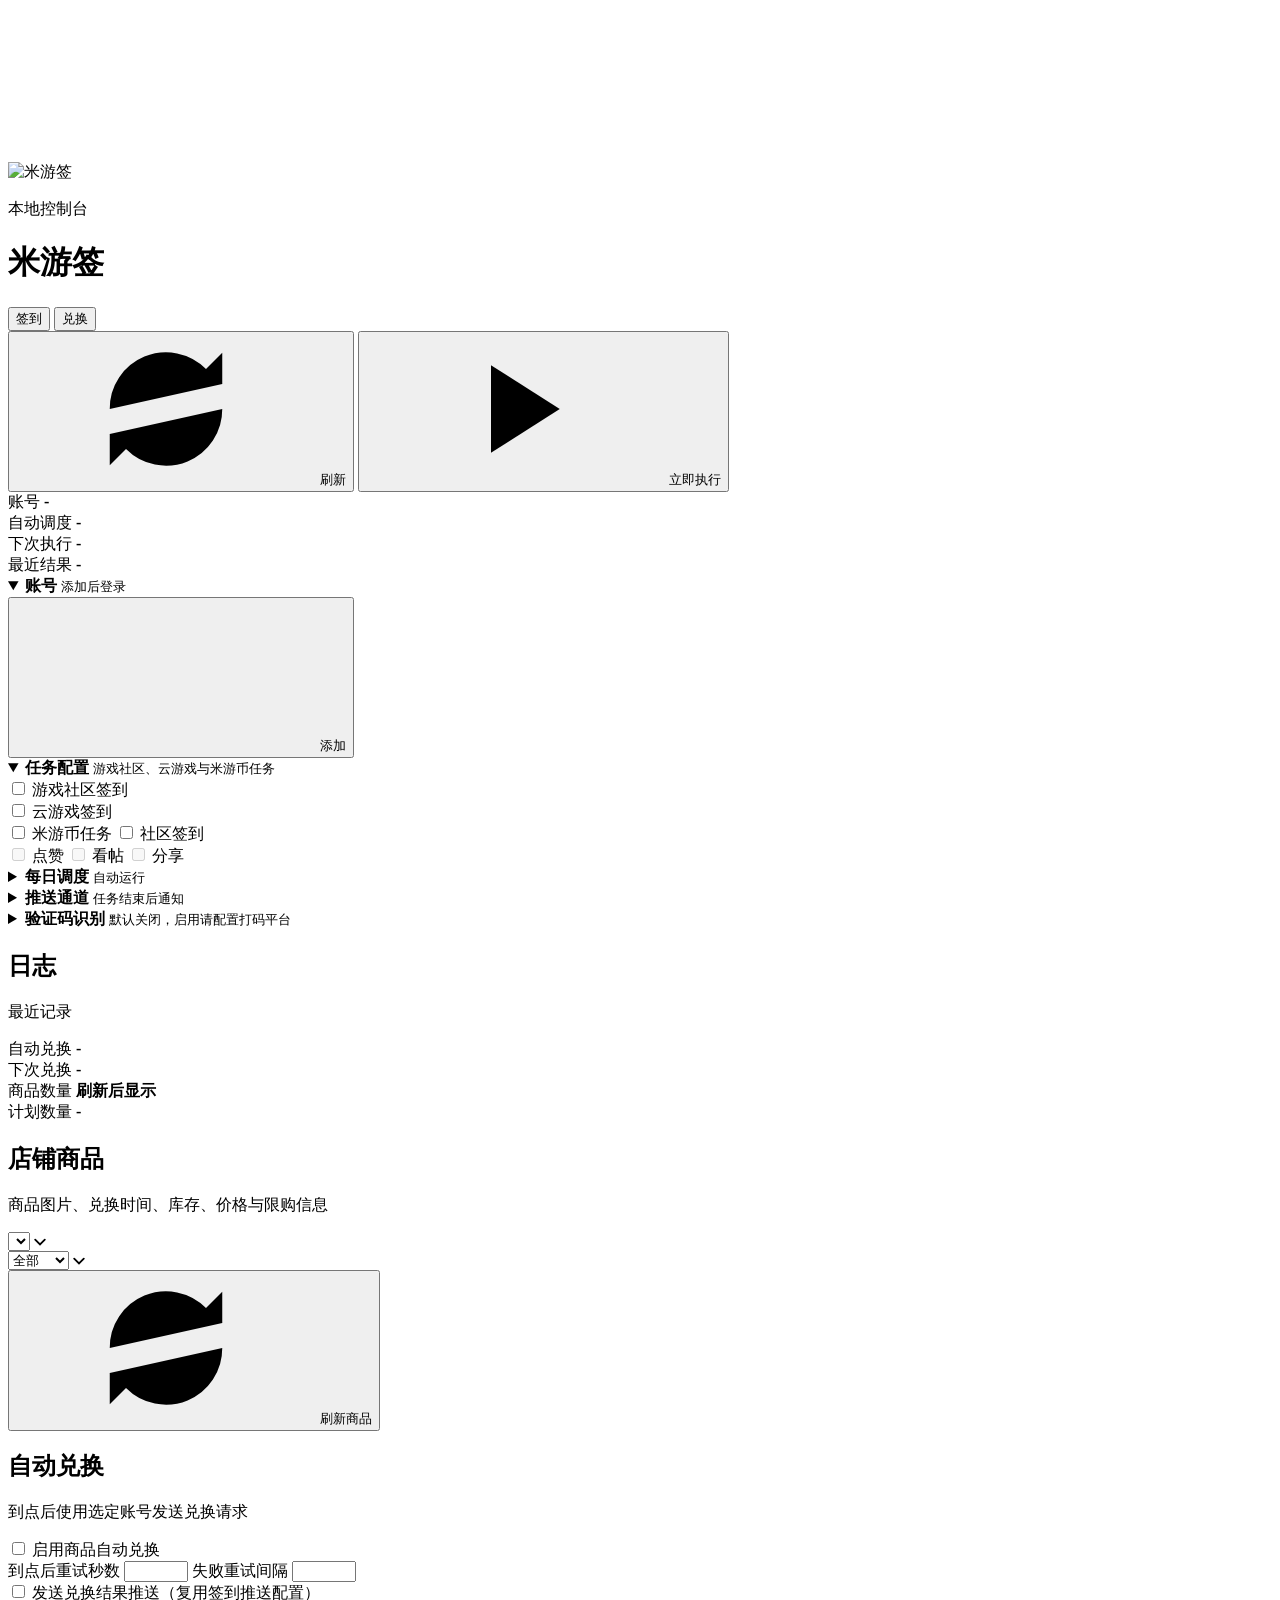
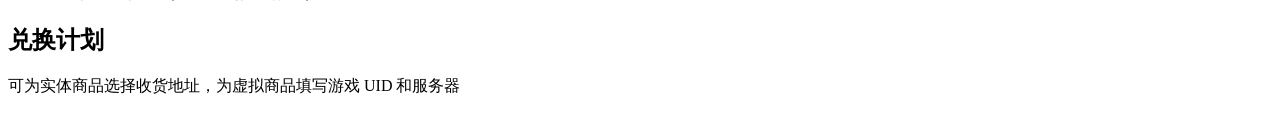
==== commit 27fc1a75: "update" ====
--- a/miyouqian/webui/index.html
+++ b/miyouqian/webui/index.html
@@ -166,27 +166,25 @@
                   <input id="bbsTasks" type="checkbox" data-autosave />
                   <span>米游币任务</span>
                 </label>
-                <div class="form-grid two compact" id="bbsTaskOptions">
-                  <label class="check-row"
-                    ><input
-                      id="bbsCheckin"
-                      type="checkbox"
-                      data-autosave
-                    /><span>社区签到</span></label
+                <label class="check-row task-switch">
+                  <input id="bbsCheckin" type="checkbox" data-autosave />
+                  <span>社区签到</span>
+                </label>
+                <div class="chips compact" id="bbsForumChips"></div>
+                <div class="form-grid three compact">
+                  <label
+                    class="check-row disabled"
+                    title="米游社改版，社区互动已无法获取米游币，待新获取方式更新~"
                   >
+                    <input id="bbsLike" type="checkbox" data-autosave disabled />
+                    <span>点赞</span>
+                  </label>
                   <label
                     class="check-row disabled"
                     title="米游社改版，社区互动已无法获取米游币，待新获取方式更新~"
                   >
                     <input id="bbsRead" type="checkbox" data-autosave disabled />
                     <span>看帖</span>
-                  </label>
-                  <label
-                    class="check-row disabled"
-                    title="米游社改版，社区互动已无法获取米游币，待新获取方式更新~"
-                  >
-                    <input id="bbsLike" type="checkbox" data-autosave disabled />
-                    <span>点赞</span>
                   </label>
                   <label
                     class="check-row disabled"
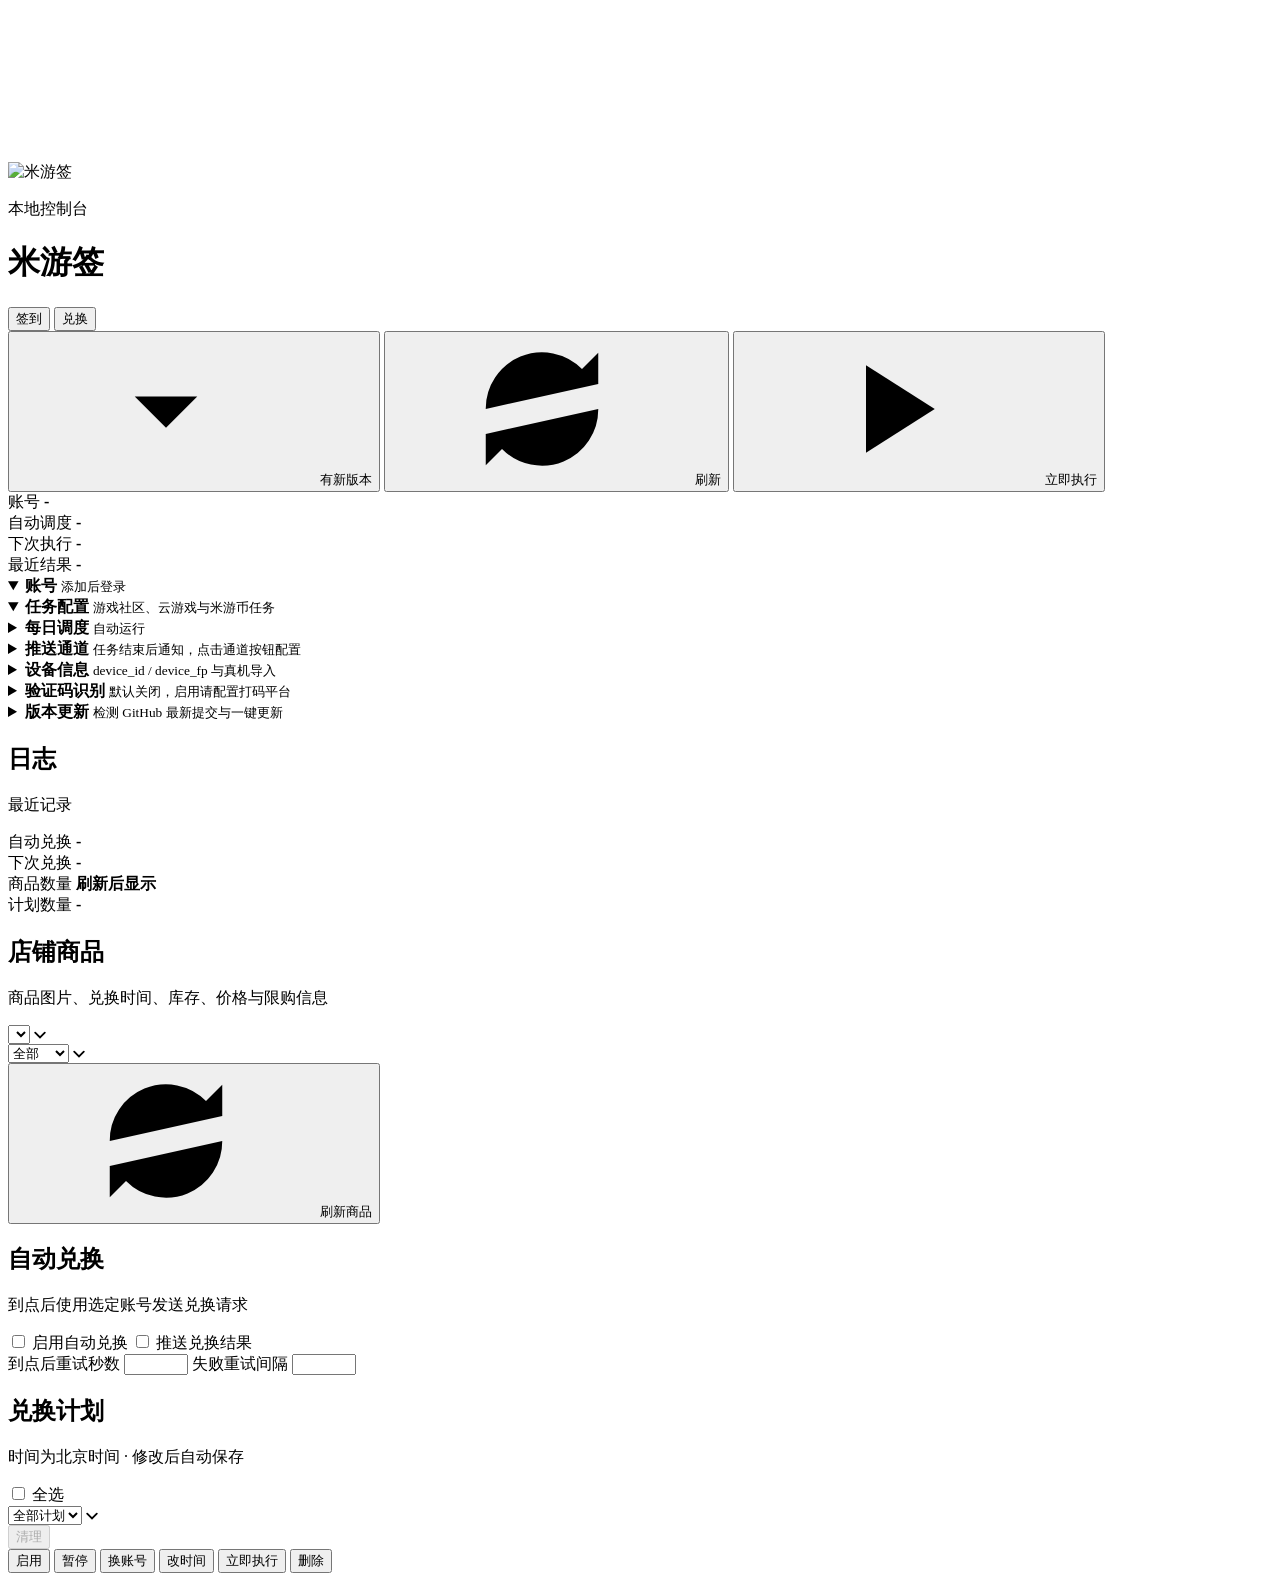
==== commit 11a6f350: "Merge branch 'Marchen-orz:master' into master" ====
--- a/miyouqian/webui/index.html
+++ b/miyouqian/webui/index.html
@@ -51,6 +51,18 @@
       </symbol>
       <symbol id="i-x" viewBox="0 0 24 24">
         <path d="M18 6 6 18M6 6l12 12"></path>
+      </symbol>
+      <symbol id="i-user" viewBox="0 0 24 24">
+        <circle cx="12" cy="8" r="4"></circle>
+        <path d="M4 21c0-4 3.6-6.5 8-6.5s8 2.5 8 6.5"></path>
+      </symbol>
+      <symbol id="i-download" viewBox="0 0 24 24">
+        <path d="M12 3v12"></path>
+        <path d="m7 10 5 5 5-5"></path>
+        <path d="M5 20h14"></path>
+      </symbol>
+      <symbol id="i-star" viewBox="0 0 24 24">
+        <path d="m12 3 2.8 5.7 6.2.9-4.5 4.4 1.1 6.2L12 17.3 6.4 20.2l1.1-6.2L3 9.6l6.2-.9Z"></path>
       </symbol>
     </svg>
 
@@ -84,6 +96,15 @@
           </button>
         </div>
         <div class="actions" data-view-actions="dashboard">
+          <button
+            class="accent update-badge-btn is-hidden"
+            id="updateBadgeBtn"
+            type="button"
+            title="发现新版本，点击查看更新"
+          >
+            <svg><use href="#i-download"></use></svg>
+            <span id="updateBadgeText">有新版本</span>
+          </button>
           <button class="ghost" id="refreshBtn" type="button" title="刷新">
             <svg><use href="#i-refresh"></use></svg>
             <span>刷新</span>
@@ -117,7 +138,7 @@
 
         <section class="app-layout">
           <div class="config-column">
-            <details class="panel" open>
+            <details class="panel" data-panel="accounts" open>
               <summary>
                 <span>
                   <strong>账号</strong>
@@ -125,21 +146,10 @@
                 </span>
                 <span class="disclosure" aria-hidden="true"></span>
               </summary>
-              <div class="section-toolbar">
-                <button
-                  class="ghost"
-                  id="addAccountBtn"
-                  type="button"
-                  title="添加账号"
-                >
-                  <svg><use href="#i-plus"></use></svg>
-                  <span>添加</span>
-                </button>
-              </div>
               <div id="accounts"></div>
             </details>
 
-            <details class="panel" open>
+            <details class="panel" data-panel="tasks" open>
               <summary>
                 <span>
                   <strong>任务配置</strong>
@@ -147,57 +157,10 @@
                 </span>
                 <span class="disclosure" aria-hidden="true"></span>
               </summary>
-              <div class="task-group" id="gameTaskGroup">
-                <label class="check-row task-switch">
-                  <input id="gameCheckin" type="checkbox" data-autosave />
-                  <span>游戏社区签到</span>
-                </label>
-                <div class="chips" id="gameChips"></div>
-              </div>
-              <div class="task-group" id="cloudGameTaskGroup">
-                <label class="check-row task-switch">
-                  <input id="cloudGameCheckin" type="checkbox" data-autosave />
-                  <span>云游戏签到</span>
-                </label>
-                <div class="chips" id="cloudGameChips"></div>
-              </div>
-              <div class="task-group" id="bbsTaskGroup">
-                <label class="check-row task-switch">
-                  <input id="bbsTasks" type="checkbox" data-autosave />
-                  <span>米游币任务</span>
-                </label>
-                <label class="check-row task-switch">
-                  <input id="bbsCheckin" type="checkbox" data-autosave />
-                  <span>社区签到</span>
-                </label>
-                <div class="chips compact" id="bbsForumChips"></div>
-                <div class="form-grid three compact">
-                  <label
-                    class="check-row disabled"
-                    title="米游社改版，社区互动已无法获取米游币，待新获取方式更新~"
-                  >
-                    <input id="bbsLike" type="checkbox" data-autosave disabled />
-                    <span>点赞</span>
-                  </label>
-                  <label
-                    class="check-row disabled"
-                    title="米游社改版，社区互动已无法获取米游币，待新获取方式更新~"
-                  >
-                    <input id="bbsRead" type="checkbox" data-autosave disabled />
-                    <span>看帖</span>
-                  </label>
-                  <label
-                    class="check-row disabled"
-                    title="米游社改版，社区互动已无法获取米游币，待新获取方式更新~"
-                  >
-                    <input id="bbsShare" type="checkbox" data-autosave disabled />
-                    <span>分享</span>
-                  </label>
-                </div>
-              </div>
-            </details>
-
-            <details class="panel">
+              <div class="choice-buttons task-buttons" id="taskButtons"></div>
+            </details>
+
+            <details class="panel" data-panel="schedule">
               <summary>
                 <span>
                   <strong>每日调度</strong>
@@ -228,37 +191,36 @@
               </div>
               <label class="check-row">
                 <input id="runOnStart" type="checkbox" data-autosave />
-                <span>启动后执行一次</span>
+                <span>
+                  程序启动时立即执行一次
+                  <small>仅在程序启动时生效，与每日自动执行无关</small>
+                </span>
               </label>
             </details>
 
-            <details class="panel">
+            <details class="panel" data-panel="push">
               <summary>
                 <span>
                   <strong>推送通道</strong>
-                  <small>任务结束后通知</small>
-                </span>
-                <span class="disclosure" aria-hidden="true"></span>
-              </summary>
-              <div class="section-toolbar">
-                <button
-                  class="ghost"
-                  id="pushTestBtn"
-                  type="button"
-                  title="测试所有启用的推送渠道"
-                >
-                  <svg><use href="#i-play"></use></svg>
-                  <span>测试推送</span>
-                </button>
-              </div>
-              <label class="check-row">
-                <input id="pushErrorOnly" type="checkbox" data-autosave />
-                <span>仅失败时推送</span>
-              </label>
-              <div class="push-channel-list" id="pushChannels"></div>
-            </details>
-
-            <details class="panel">
+                  <small>任务结束后通知，点击通道按钮配置</small>
+                </span>
+                <span class="disclosure" aria-hidden="true"></span>
+              </summary>
+              <div class="choice-buttons" id="pushChannels"></div>
+            </details>
+
+            <details class="panel" data-panel="device">
+              <summary>
+                <span>
+                  <strong>设备信息</strong>
+                  <small>device_id / device_fp 与真机导入</small>
+                </span>
+                <span class="disclosure" aria-hidden="true"></span>
+              </summary>
+              <div id="devicePanel" class="device-panel"></div>
+            </details>
+
+            <details class="panel" data-panel="captcha">
               <summary>
                 <span>
                   <strong>验证码识别</strong>
@@ -281,6 +243,17 @@
               </div>
               <div class="push-channel-list" id="captchaChannels"></div>
             </details>
+
+            <details class="panel" data-panel="update">
+              <summary>
+                <span>
+                  <strong>版本更新</strong>
+                  <small id="updateSummaryNote">检测 GitHub 最新提交与一键更新</small>
+                </span>
+                <span class="disclosure" aria-hidden="true"></span>
+              </summary>
+              <div id="updatePanel" class="update-panel"></div>
+            </details>
           </div>
 
           <aside class="side-column">
@@ -297,7 +270,7 @@
         </section>
       </section>
 
-      <section class="view-panel is-hidden" data-view-panel="shop">
+      <section class="view-panel shop-view is-hidden" data-view-panel="shop">
         <section class="status-grid shop-status" aria-label="商品兑换状态">
           <div class="metric">
             <span>自动兑换</span>
@@ -305,6 +278,7 @@
           </div>
           <div class="metric">
             <span>下次兑换</span>
+            <small id="shopNextTime"></small>
             <strong id="shopNextRun">-</strong>
           </div>
           <div class="metric">
@@ -326,14 +300,14 @@
                   <p>商品图片、兑换时间、库存、价格与限购信息</p>
                 </div>
                 <div class="shop-tools">
-                  <div class="select-wrapper" style="width: 35%; flex: 0 0 auto;">
+                  <div class="select-wrapper shop-filter-game">
                     <select id="shopGameFilter" aria-label="商品分区"></select>
                     <svg class="select-arrow" width="12" height="8" aria-hidden="true">
                       <use href="#arrow-down"/>
                     </svg>
                   </div>
                   <!-- 新增状态筛选 -->
-                  <div class="select-wrapper" style="width: 25%; flex: 0 0 auto;">
+                  <div class="select-wrapper shop-filter-status">
                     <select id="shopStatusFilter" aria-label="商品状态">
                       <option value="">全部</option>
                       <option value="sold_out">已售罄</option>
@@ -361,13 +335,19 @@
                   <p>到点后使用选定账号发送兑换请求</p>
                 </div>
               </div>
-              <label class="check-row">
-                <input id="shopEnable" type="checkbox" data-autosave />
-                <span>启用商品自动兑换</span>
-              </label>
+              <div class="form-grid two compact">
+                <label class="check-row">
+                  <input id="shopEnable" type="checkbox" data-autosave />
+                  <span>启用自动兑换</span>
+                </label>
+                <label class="check-row">
+                  <input id="shopPush" type="checkbox" data-autosave />
+                  <span>推送兑换结果</span>
+                </label>
+              </div>
               <div class="form-grid two compact">
                 <label>
-                  <span>到点后重试秒数</span>
+                  <span title="0 表示到点只请求一次">到点后重试秒数</span>
                   <input
                     id="shopRetrySeconds"
                     type="number"
@@ -389,21 +369,44 @@
                   />
                 </label>
               </div>
-              <label class="check-row" style="margin-top: 12px">
-                <input id="shopPush" type="checkbox" data-autosave />
-                <span>发送兑换结果推送（复用签到推送配置）</span>
-              </label>
             </article>
 
             <article class="panel">
               <div class="panel-head">
                 <div>
                   <h2>兑换计划</h2>
-                  <p>
-                    可为实体商品选择收货地址，为虚拟商品填写游戏 UID 和服务器
-                  </p>
-                </div>
-              </div>
+                  <p>时间为北京时间 · 修改后自动保存</p>
+                </div>
+              </div>
+              <div class="shop-plan-tools">
+                <label class="check-row shop-plan-check">
+                  <input id="shopPlanSelectAll" type="checkbox" aria-label="全选筛选结果" />
+                  <span id="shopSelectedCount">全选</span>
+                </label>
+                <div class="select-wrapper">
+                  <select id="shopPlanFilter" aria-label="计划状态">
+                    <option value="">全部计划</option>
+                    <option value="pending">待执行</option>
+                    <option value="running">进行中</option>
+                    <option value="done">已成功</option>
+                    <option value="attention">需处理</option>
+                    <option value="paused">已暂停</option>
+                  </select>
+                  <svg class="select-arrow" width="12" height="8" aria-hidden="true">
+                    <use href="#arrow-down"/>
+                  </svg>
+                </div>
+                <button class="ghost" id="shopCleanupBtn" type="button" title="删除已成功或已错过时间的计划" disabled>清理</button>
+              </div>
+              <div class="shop-batch-bar is-hidden" id="shopBatchBar">
+                <button class="ghost" type="button" data-shop-batch="enable">启用</button>
+                <button class="ghost" type="button" data-shop-batch="pause">暂停</button>
+                <button class="ghost" type="button" data-shop-batch="account">换账号</button>
+                <button class="ghost" type="button" data-shop-batch="time">改时间</button>
+                <button class="ghost" type="button" data-shop-batch="run">立即执行</button>
+                <button class="ghost" type="button" data-shop-batch="delete">删除</button>
+              </div>
+              <p class="shop-inline-note" id="shopSaveState" role="status"></p>
               <div id="shopPlans" class="shop-plans"></div>
             </article>
           </aside>
@@ -412,6 +415,7 @@
     </main>
 
     <div class="toast" id="toast" role="status" aria-live="polite"></div>
+    <script src="/shop.js"></script>
     <script src="/app.js"></script>
   </body>
 </html>
